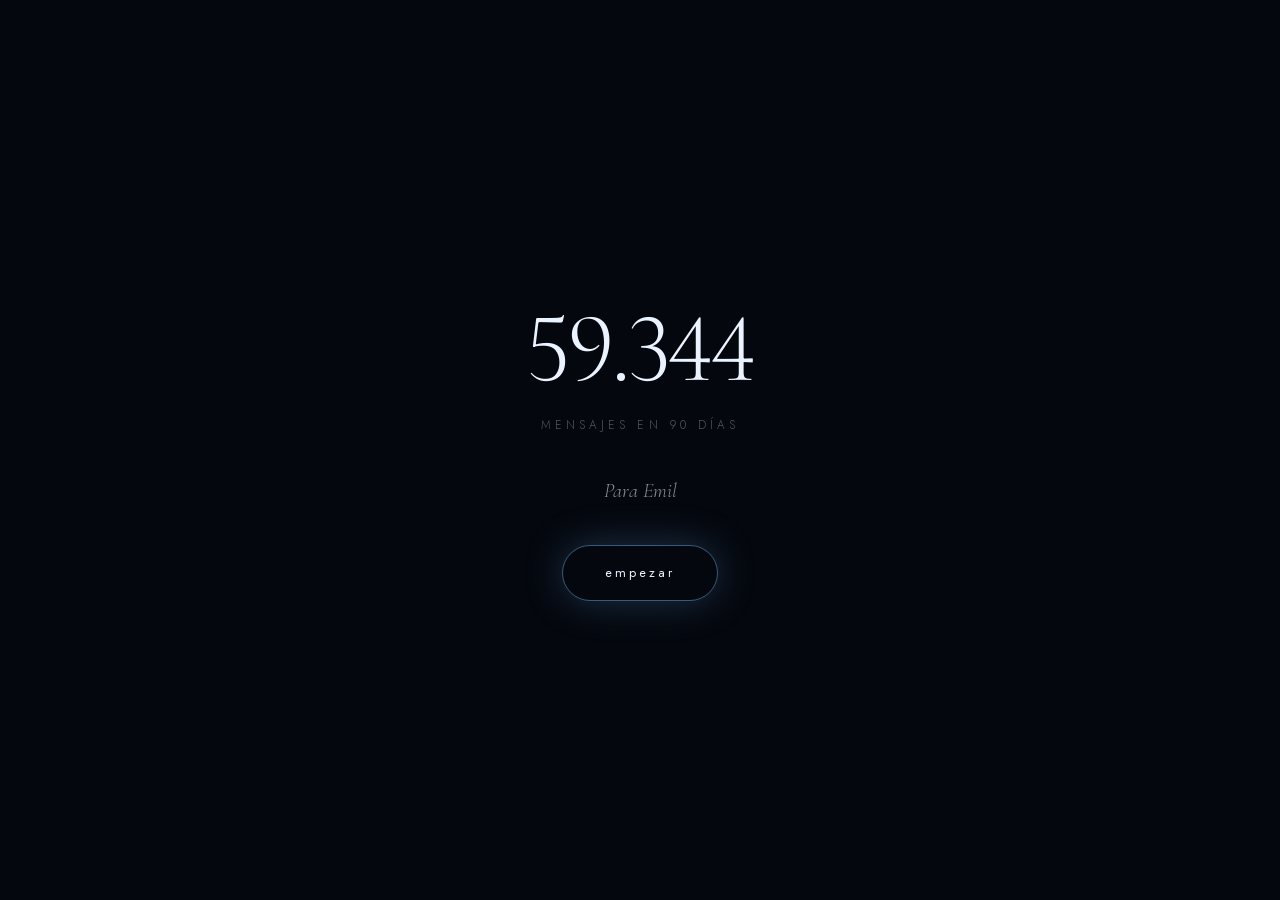
==== emil/90-dias/index.html @ 32dc2a20 "Nueva pieza emil/90-dias: la conversacion entera dibujada 59.344 mensajes en 90 dias, un punto por m" ====
<!DOCTYPE html>
<html lang="es">
<head>
<meta charset="utf-8">
<meta name="viewport" content="width=device-width, initial-scale=1, viewport-fit=cover">
<meta name="theme-color" content="#04070E">
<title>59.344</title>
<style>
@font-face{font-family:"Cormorant Garamond";font-style:normal;font-weight:300 500;font-display:block;src:url([data-uri]) format("woff2")}
@font-face{font-family:"Cormorant Garamond";font-style:italic;font-weight:300 500;font-display:block;src:url([data-uri]) format("woff2")}
@font-face{font-family:"Jost";font-style:normal;font-weight:300 500;font-display:block;src:url([data-uri]) format("woff2")}

/* ============================================================
   59.344 — 90 días de conversación, un punto por mensaje.
   Las cifras salen del export real del chat. El 19 de septiembre
   tiene su propio momento: es el único silencio largo que hay,
   y es el día que se vieron.
   ============================================================ */
:root{
  --negro:#04070E;
  --tinta:#EAF3FF;
  --azul:#6FB4F2;
  --azulclaro:#A8D4FF;
  --humo:rgba(234,243,255,.58);
  --tenue:rgba(234,243,255,.32);
  --serif:"Cormorant Garamond",Georgia,serif;
  --sans:"Jost",-apple-system,BlinkMacSystemFont,"Segoe UI",sans-serif;
}
*{box-sizing:border-box;margin:0;padding:0}
html,body{height:100%;overflow:hidden;background:var(--negro)}
body{
  color:var(--tinta);font-family:var(--sans);font-weight:300;
  /* Cormorant trae cifras de estilo antiguo por defecto y el 1 sale como «ı».
     Esta pieza es casi toda números: se fuerzan las altas. */
  font-variant-numeric:lining-nums;
  font-feature-settings:"lnum" 1,"onum" 0;
  -webkit-font-smoothing:antialiased;-webkit-tap-highlight-color:transparent;
  overscroll-behavior:none;
}
#lienzo{position:fixed;inset:0;width:100%;height:100%;display:block;z-index:1}

/* el aire azul del fondo */
#aire{
  position:fixed;inset:0;z-index:2;pointer-events:none;
  background:radial-gradient(70% 48% at 50% 44%, rgba(70,140,220,.16) 0%, rgba(70,140,220,0) 72%);
  opacity:0;transition:opacity 3s ease;
}
body.vivo #aire{opacity:1}
#marco{
  position:fixed;inset:0;z-index:3;pointer-events:none;
  background:radial-gradient(128% 90% at 50% 46%, rgba(4,7,14,0) 44%, rgba(4,7,14,.82) 100%);
}
#pieNegro{
  position:fixed;left:0;right:0;bottom:0;height:50vh;z-index:4;pointer-events:none;
  background:linear-gradient(180deg,rgba(4,7,14,0) 0%,rgba(4,7,14,.72) 44%,rgba(4,7,14,.94) 100%);
  opacity:0;transition:opacity 2s ease;
}
body.vivo #pieNegro{opacity:1}

/* ---------------- texto ---------------- */
#capa{
  position:fixed;inset:0;z-index:5;
  display:flex;align-items:center;justify-content:center;
  padding:calc(8vh + env(safe-area-inset-top)) 7vw calc(8vh + env(safe-area-inset-bottom));
  pointer-events:none;text-align:center;
}
.bloque{
  position:absolute;width:100%;max-width:31rem;
  opacity:0;visibility:hidden;
  transition:opacity .5s ease,visibility .5s;
}
.bloque.vivo{opacity:1;visibility:visible;transition:opacity 1.3s ease,visibility 1.3s}
.bloque[data-en]{transform:translateY(29vh)}
@media (max-height:700px){ .bloque[data-en]{transform:translateY(26vh)} }

.frase{
  font-family:var(--serif);font-weight:300;
  font-size:clamp(1.5rem,5.9vw,2.2rem);
  line-height:1.4;text-wrap:balance;
  text-shadow:0 2px 36px rgba(4,7,14,.9),0 0 80px rgba(4,7,14,.7);
}
.frase + .frase{margin-top:.48em}
.frase.suave{color:var(--humo)}
.frase.cita{font-style:italic;color:var(--azulclaro)}
.frase.grande{font-size:clamp(2.1rem,8.4vw,3rem);letter-spacing:-.015em}

/* ---------------- portada ---------------- */
#portada{pointer-events:auto;transition:opacity 1.3s ease,visibility 1.3s}
#portada .cifra{
  font-family:var(--serif);font-weight:300;
  font-size:clamp(3.6rem,17vw,6.2rem);line-height:1;letter-spacing:-.03em;
}
#portada .bajo{margin-top:1.1rem;font-size:.74rem;letter-spacing:.34em;color:var(--tenue)}
#portada .para{
  margin-top:2.8rem;font-family:var(--serif);font-style:italic;
  font-size:clamp(1.05rem,4.4vw,1.28rem);color:var(--humo);
}
#empezar{
  margin-top:2.6rem;font-family:var(--sans);font-size:.8rem;letter-spacing:.24em;
  color:var(--tinta);background:transparent;
  border:1px solid rgba(111,180,242,.42);border-radius:999px;
  padding:1.1rem 2.6rem;min-height:54px;cursor:pointer;position:relative;
  transition:border-color .5s,background .5s,transform .3s;
}
#empezar::after{
  content:"";position:absolute;inset:0;border-radius:999px;
  box-shadow:0 0 42px rgba(111,180,242,.26);animation:pulso 4.5s ease-in-out infinite;
}
@keyframes pulso{0%,100%{opacity:.3}50%{opacity:1}}
#empezar:hover,#empezar:focus-visible{border-color:var(--azul);background:rgba(111,180,242,.08)}
#empezar:active{transform:scale(.985)}

/* ---------------- pista ---------------- */
#pista{
  position:fixed;left:0;right:0;z-index:7;
  bottom:calc(1.8rem + env(safe-area-inset-bottom));
  text-align:center;pointer-events:none;opacity:0;transition:opacity .9s ease;
}
body.tocable #pista{opacity:1}
#pista span{
  font-size:.64rem;letter-spacing:.3em;color:var(--tenue);
  animation:respirar 2.8s ease-in-out infinite;
}
@keyframes respirar{0%,100%{opacity:.45}50%{opacity:1}}

:focus-visible{outline:1px solid rgba(111,180,242,.8);outline-offset:5px}

@media (prefers-reduced-motion: reduce){
  #empezar::after,#pista span{animation:none}
  .bloque{transition-duration:.3s}
}
</style>
</head>
<body>

<canvas id="lienzo"></canvas>
<div id="aire"></div>
<div id="pieNegro"></div>
<div id="marco"></div>

<div id="capa">
  <div class="bloque vivo" id="portada">
    <div class="cifra">59.344</div>
    <div class="bajo">MENSAJES EN 90 DÍAS</div>
    <div class="para">Para Emil</div>
    <button id="empezar">empezar</button>
  </div>

  <div class="bloque" data-en="1"><p class="frase">Cada punto de ahí arriba es un mensaje nuestro.</p></div>
  <div class="bloque" data-en="2"><p class="frase">Noventa columnas. Noventa días.</p><p class="frase suave">Desde el 11 de julio.</p></div>
  <div class="bloque" data-en="3"><p class="frase">Todo empezó un sábado, a las 10:44 de la noche.</p><p class="frase cita">«Hola lindo»</p></div>
  <div class="bloque" data-en="4"><p class="frase">El 20 de julio hablamos 1.806 veces.</p><p class="frase suave">En un solo día.</p></div>
  <div class="bloque" data-en="5"><p class="frase">73 de las 90 noches se nos hicieron de madrugada.</p><p class="frase suave">La más larga terminó a las 5:27.</p></div>
  <div class="bloque" data-en="6"><p class="frase">Y después está este día.</p></div>
  <div class="bloque" data-en="7"><p class="frase">El silencio más largo de los 90 días empieza aquí.</p><p class="frase suave">19 de septiembre, 2:37 de la tarde.</p></div>
  <div class="bloque" data-en="8"><p class="frase">23 horas y media sin escribirnos ni una sola vez.</p></div>
  <div class="bloque" data-en="9"><p class="frase">Nunca estuvimos tan callados.</p><p class="frase suave">Porque por fin estábamos juntos.</p></div>
  <div class="bloque" data-en="10"><p class="frase grande">19 de septiembre</p><p class="frase suave">Un sábado empezó todo. Y un sábado dejamos de escribirnos para mirarnos.</p></div>
  <div class="bloque" data-en="11"><p class="frase">Tú me dices rey 965 veces.</p><p class="frase suave">Yo te digo mi amor 953. Casi empatados.</p></div>
  <div class="bloque" data-en="12"><p class="frase">Tú te ríes hahaha. Yo jsjsjs.</p><p class="frase suave">En 90 días no lo hemos hecho al revés ni una vez.</p></div>
  <div class="bloque" data-en="13"><p class="frase grande">90 de 90</p><p class="frase suave">Ni un solo día sin hablarnos.</p></div>
  <div class="bloque" data-en="14"><p class="frase">Para Emil.</p><p class="frase suave">19.09.2026</p></div>
</div>

<div id="pista"><span>toca para seguir</span></div>

<script>
const DIAS = [120, 621, 1182, 1025, 1377, 1120, 1408, 1297, 787, 1806, 1239, 1210, 846, 918, 767, 473, 1121, 1160, 1052, 972, 679, 656, 825, 916, 898, 858, 783, 930, 686, 610, 589, 1042, 998, 517, 879, 485, 663, 625, 494, 353, 474, 658, 494, 872, 545, 287, 366, 371, 479, 593, 478, 255, 224, 234, 300, 416, 374, 418, 1059, 728, 497, 552, 470, 499, 616, 452, 236, 307, 436, 332, 582, 477, 439, 417, 660, 513, 561, 808, 689, 814, 405, 407, 409, 625, 919, 491, 569, 246, 254, 50];
const MAD = [0, 166, 175, 94, 17, 123, 316, 160, 88, 532, 1, 251, 5, 59, 31, 4, 170, 54, 236, 98, 2, 0, 28, 185, 3, 262, 153, 202, 89, 38, 4, 36, 195, 22, 146, 5, 24, 223, 1, 57, 88, 4, 76, 4, 24, 0, 5, 3, 1, 101, 14, 7, 0, 5, 40, 9, 1, 2, 161, 384, 9, 4, 7, 110, 99, 112, 64, 0, 55, 9, 7, 0, 0, 0, 89, 0, 0, 0, 9, 245, 0, 0, 0, 40, 77, 48, 221, 0, 0, 0];

</script>
<script>
(function(){
'use strict';
const lento = matchMedia('(prefers-reduced-motion: reduce)').matches;
const NOVIOS = 70, PRIMERO = 0, ALTO = 9;

const c = document.getElementById('lienzo');
const g = c.getContext('2d');
let W=0,H=0,DPR=1;

/* ---------- azar con semilla: el paisaje sale igual siempre ---------- */
let _s = 20260919;
const az = () => { _s = (_s*1664525 + 1013904223) % 4294967296; return _s/4294967296; };
const ent = (a,b) => a + az()*(b-a);
const fac = t => t<.5 ? 4*t*t*t : 1-Math.pow(-2*t+2,3)/2;

/* ---------- el paisaje ---------- */
let puntos, rango = [], paisaje, capaNoche = null, base=0, altoMax=0, pasoX=0, punto=1;
const MAX = Math.max.apply(null, DIAS);
const TOTAL = DIAS.reduce((a,b)=>a+b,0);

function medir(){
  DPR = Math.min(window.devicePixelRatio || 1, 2);
  W = window.innerWidth; H = window.innerHeight;
  c.width = Math.round(W*DPR); c.height = Math.round(H*DPR);
}

function construir(){
  medir();
  _s = 20260919;
  const margen = W*0.055;
  pasoX  = (W - margen*2) / DIAS.length;
  base   = H*0.70;
  altoMax= H*0.44;
  punto  = Math.max(1, Math.round(Math.min(W,H)*0.0022));

  puntos = new Float32Array(TOTAL*2);
  rango = []; let k = 0;
  for (let i=0;i<DIAS.length;i++){
    const n = DIAS[i], alto = (n/MAX)*altoMax;
    const cx = margen + i*pasoX + pasoX*0.5;
    rango.push([k, k+n]);
    for (let j=0;j<n;j++){
      puntos[k*2]   = cx + (az()-0.5)*pasoX*0.78;
      puntos[k*2+1] = base - az()*alto;
      k++;
    }
  }
  paisaje = document.createElement('canvas');
  paisaje.width = c.width; paisaje.height = c.height;
  capaNoche = null;
}

function tono(y, a){
  /* el color sube con la altura: abajo azul hondo, arriba casi blanco */
  const p = Math.min(Math.max((base - y)/altoMax, 0), 1);
  const r = Math.round(40 + p*140), v = Math.round(105 + p*105), b = Math.round(170 + p*85);
  return 'rgba('+r+','+v+','+b+','+a+')';
}

/* dibuja los puntos [desde,hasta) en un contexto dado */
function sembrar(x, desde, hasta, alfa, grueso){
  const s = punto * (grueso||1) * DPR;
  for (let i=desde;i<hasta;i++){
    const px = puntos[i*2]*DPR, py = puntos[i*2+1]*DPR;
    x.fillStyle = tono(puntos[i*2+1], alfa);
    x.fillRect(px, py, s, s);
  }
}

function capaDeNoche(){
  if (capaNoche) return capaNoche;
  capaNoche = document.createElement('canvas');
  capaNoche.width = c.width; capaNoche.height = c.height;
  const x = capaNoche.getContext('2d');
  for (let i=0;i<MAD.length;i++){
    if (!MAD[i]) continue;
    const [a,b] = rango[i];
    sembrar(x, a, b, 0.95, 1.5);
  }
  return capaNoche;
}

/* ---------- las flores favoritas de Emil: lirios azules y hortensias ---------- */
const PALETAS = [
  { base:'#1E5FA8', medio:'#5B9BE0', punta:'#DCEEFF', polen:'#0E3A6B' },
  { base:'#2A6FBF', medio:'#78B2EC', punta:'#EAF5FF', polen:'#13457A' },
  { base:'#4C86C4', medio:'#A3CBEF', punta:'#FFFFFF', polen:'#1C4F86' },
];
function trazarPetalo(x, R, an, punta){
  x.beginPath(); x.moveTo(0,0);
  if (punta === 'punta'){
    x.bezierCurveTo( an*1.02,-R*0.30,  an*0.74,-R*0.74, 0,-R);
    x.bezierCurveTo(-an*0.74,-R*0.74, -an*1.02,-R*0.30, 0,0);
  } else {
    x.bezierCurveTo( an*1.20,-R*0.16,  an*1.06,-R*0.92, 0,-R*0.99);
    x.bezierCurveTo(-an*1.06,-R*0.92, -an*1.20,-R*0.16, 0,0);
  }
  x.closePath();
}
function pintarPetalo(x,R,an,punta,p,giro){
  x.save(); x.rotate(giro);
  const gr = x.createLinearGradient(0,0,0,-R);
  gr.addColorStop(0,p.base); gr.addColorStop(.42,p.medio); gr.addColorStop(1,p.punta);
  trazarPetalo(x,R,an,punta); x.fillStyle=gr; x.fill();
  const l = x.createLinearGradient(0,0,0,-R);
  l.addColorStop(0,'rgba(255,255,255,0)'); l.addColorStop(.55,'rgba(255,255,255,.32)');
  l.addColorStop(1,'rgba(255,255,255,0)');
  x.strokeStyle=l; x.lineWidth=Math.max(1,R*0.035); x.lineCap='round';
  x.beginPath(); x.moveTo(0,-R*0.10); x.lineTo(0,-R*0.86); x.stroke();
  trazarPetalo(x,R,an,punta);
  x.strokeStyle='rgba(226,241,255,.26)'; x.lineWidth=Math.max(1,R*0.018); x.stroke();
  x.restore();
}
function crearFlores(){
  const S=256, m=S/2, salida=[];
  const hacer = f => { const o=document.createElement('canvas'); o.width=o.height=S;
                       const x=o.getContext('2d'); x.translate(m,m); f(x); return o; };
  const aureola = (x,r) => {
    const gr=x.createRadialGradient(0,0,r*0.25,0,0,r);
    gr.addColorStop(0,'rgba(150,200,255,.16)'); gr.addColorStop(1,'rgba(150,200,255,0)');
    x.beginPath(); x.arc(0,0,r,0,6.2832); x.fillStyle=gr; x.fill();
  };
  const centro = (x,r,p) => {
    const gr=x.createRadialGradient(0,0,0,0,0,r);
    gr.addColorStop(0,'#FFFFFF'); gr.addColorStop(.45,p.punta);
    gr.addColorStop(1,'rgba(220,238,255,0)');
    x.beginPath(); x.arc(0,0,r,0,6.2832); x.fillStyle=gr; x.fill();
  };
  // lirios azules: seis tépalos en dos coronas
  for (let v=0;v<2;v++){
    const p = PALETAS[v];
    salida.push(hacer(x => {
      aureola(x, m*0.96);
      const R=m*0.92, an=m*0.21;
      for (let i=0;i<3;i++) pintarPetalo(x,R,an,'punta',p,(i/3)*6.2832+Math.PI/3);
      for (let i=0;i<3;i++) pintarPetalo(x,R*0.94,an*1.06,'punta',p,(i/3)*6.2832);
      centro(x,R*0.19,p);
      for (let i=0;i<6;i++){
        x.save(); x.rotate((i/6)*6.2832+0.4);
        x.strokeStyle='rgba(240,250,255,.7)'; x.lineWidth=Math.max(1,R*0.016);
        x.beginPath(); x.moveTo(0,0); x.quadraticCurveTo(R*0.10,-R*0.24,R*0.04,-R*0.40); x.stroke();
        x.beginPath(); x.ellipse(R*0.04,-R*0.40,R*0.045,R*0.025,.6,0,6.2832);
        x.fillStyle=p.polen; x.fill(); x.restore();
      }
    }));
  }
  // hortensias: cuatro pétalos anchos
  for (let v=0;v<2;v++){
    const p = PALETAS[(v+1)%3];
    salida.push(hacer(x => {
      aureola(x, m*0.88);
      const R=m*0.76, an=m*0.38;
      for (let i=0;i<4;i++) pintarPetalo(x,R,an,'redonda',p,(i/4)*6.2832+0.78);
      centro(x,R*0.19,p);
    }));
  }
  // una de cinco, para variar
  salida.push(hacer(x => {
    const p = PALETAS[2];
    aureola(x, m*0.9);
    const R=m*0.80, an=m*0.30;
    for (let i=0;i<5;i++) pintarPetalo(x,R,an,'redonda',p,(i/5)*6.2832+0.3);
    centro(x,R*0.24,p);
  }));
  return salida;
}
let HOJAS = [];

/* ---------- estado ---------- */
let cam={x:0,y:0,z:1}, camObj={x:0,y:0,z:1};
let dibujado = 0;              // cuántos puntos hay ya sembrados en el paisaje
let resaltado = -1, resalte = 0, resalteObj = 0;
let brilloNoche = 0, brilloNocheObj = 0;
let brilloTodo = 0, brilloTodoObj = 0;
let bajon = 1, bajonObj = 1;   // cuánto se apaga el paisaje
let volando = [], flores = [], ahora = 0;

function arrancar(){
  construir();
  HOJAS = crearFlores();
  requestAnimationFrame(bucle);
}
addEventListener('resize', () => {
  const haFlorecido = flores.length > 0;
  construir(); dibujado = TOTAL;
  const x = paisaje.getContext('2d'); sembrar(x, 0, TOTAL, 0.85);
  if (haFlorecido) flores.forEach(f => { f.x = Math.min(f.x, W*0.94); });
});

function bucle(ts){
  ahora = ts;
  g.setTransform(DPR,0,0,DPR,0,0);
  g.fillStyle = '#04070E'; g.fillRect(0,0,W,H);

  cam.z += (camObj.z-cam.z)*0.016; cam.x += (camObj.x-cam.x)*0.016; cam.y += (camObj.y-cam.y)*0.016;
  resalte += (resalteObj-resalte)*0.045;
  brilloNoche += (brilloNocheObj-brilloNoche)*0.03;
  brilloTodo  += (brilloTodoObj-brilloTodo)*0.025;
  bajon += (bajonObj-bajon)*0.03;

  g.save();
  g.translate(W/2 + cam.x, H/2 + cam.y);
  g.scale(cam.z, cam.z);
  g.translate(-W/2, -H/2);

  /* el paisaje, ya sembrado, se estampa de una vez */
  g.globalAlpha = bajon * (0.93 + 0.07*Math.sin(ahora/2600));
  g.drawImage(paisaje, 0, 0, W, H);
  g.globalAlpha = 1;

  if (brilloNoche > 0.01){
    g.globalAlpha = brilloNoche; g.globalCompositeOperation = 'lighter';
    g.drawImage(capaDeNoche(), 0, 0, W, H);
    g.globalCompositeOperation = 'source-over'; g.globalAlpha = 1;
  }
  if (brilloTodo > 0.01){
    g.globalAlpha = brilloTodo; g.globalCompositeOperation = 'lighter';
    g.drawImage(paisaje, 0, 0, W, H);
    g.globalCompositeOperation = 'source-over'; g.globalAlpha = 1;
  }
  /* la columna que toca, encendida */
  if (resaltado >= 0 && resalte > 0.01){
    const [a,b] = rango[resaltado];
    const s = punto*1.8;
    g.fillStyle = 'rgba(226,242,255,'+resalte+')';
    for (let i=a;i<b;i++) g.fillRect(puntos[i*2], puntos[i*2+1], s, s);
  }

  /* los puntos que suben a florecer */
  for (const v of volando){
    const p = Math.min((ahora - v.t0)/v.dur, 1);
    if (p <= 0) continue;
    const e = fac(p);
    const x = v.x0 + (v.x1-v.x0)*e;
    const y = v.y0 + (v.y1-v.y0)*e - Math.sin(p*Math.PI)*H*0.12;
    g.globalAlpha = (p < 1 ? 1 : 0) * (floresFuera ? Math.max(0, 1-(ahora-floresFuera)/900) : 1);
    g.fillStyle = 'rgba(226,242,255,.9)';
    g.fillRect(x, y, punto*1.6, punto*1.6);
    g.globalAlpha = 1;
  }
  /* y las flores que se abren al llegar */
  for (const f of flores){
    const p = Math.min((ahora - f.t0)/f.dur, 1);
    if (p <= 0) continue;
    const e = fac(p);
    const lado = f.tam * (0.2 + 0.8*e);
    const im = HOJAS[f.i];
    const yendo = floresFuera ? Math.max(0, 1 - (ahora - floresFuera)/1500) : 1;
    if (yendo <= 0) continue;
    g.save();
    g.globalAlpha = Math.min(e*1.4, 1) * f.op * yendo;
    g.translate(f.x, f.y + Math.sin(ahora/1500 + f.fase)*3);
    g.rotate(f.rot + (1-e)*0.8);
    g.drawImage(im, -lado/2, -lado/2, lado, lado);
    g.restore();
  }
  g.globalAlpha = 1;
  g.restore();

  if (inicio >= 0) revisar(ahora - inicio);
  requestAnimationFrame(bucle);
}

/* ============================================================
   GUIÓN — las frases pasan al tocar; lo que corre solo es la
   siembra del paisaje y la floración del 19 de septiembre.
   ============================================================ */
const bloques = [...document.querySelectorAll('.bloque[data-en]')];
const portada = document.getElementById('portada');
const cuerpo  = document.body;

let inicio = -1;
const marcas = [];
const en = (ms, fn) => marcas.push({ ms, fn, hecho:false });
function revisar(t){ for (const m of marcas) if (!m.hecho && t >= m.ms){ m.hecho = true; m.fn(); } }

/* la frase que sale y la que entra no pueden cruzarse */
let relevo = null;
function mostrar(n){
  bloques.forEach(b => b.classList.remove('vivo'));
  clearTimeout(relevo);
  if (!n) return;
  relevo = setTimeout(() => {
    const b = bloques.find(x => +x.dataset.en === n);
    if (b) b.classList.add('vivo');
  }, 620);
}
const tocable = si => cuerpo.classList.toggle('tocable', si);

/* ---------- la siembra: el paisaje se dibuja de izquierda a derecha ---------- */
function sembrarTodo(){
  const x = paisaje.getContext('2d');
  const porCuadro = Math.ceil(TOTAL / (lento ? 6 : 64));
  (function paso(){
    const fin = Math.min(dibujado + porCuadro, TOTAL);
    sembrar(x, dibujado, fin, 0.85);
    dibujado = fin;
    if (dibujado < TOTAL) requestAnimationFrame(paso);
  })();
}

function resaltar(i){ resaltado = i; resalte = 0; resalteObj = 1; }

/* pone una columna en el centro de la pantalla, con zoom */
function mirarColumna(i, z){
  const colX = (W*0.055) + i*pasoX + pasoX*0.5;
  const colY = base - (DIAS[i]/MAX)*altoMax*0.5;
  camObj.z = z;
  camObj.x = -z*(colX - W/2);
  camObj.y = -z*(colY - H/2) + H*0.06;
}
function volverAtras(){ camObj.z = 1; camObj.x = 0; camObj.y = 0; }

/* ---------- la floración del 19 de septiembre ---------- */
let floresFuera = 0;
function florecer(){
  const [a,b] = rango[NOVIOS];
  const n = b - a;
  const cuantas = W < 420 ? 54 : 74;
  const cx = W/2, cy = H*0.37;
  /* el ramo se ata al hueco que queda por encima del texto; con un radio
     atado solo a min(W,H) en pantalla ancha se comía las frases */
  const radio = Math.min(W*0.44, H*0.30);

  /* se recoge la cámara para que quepa el ramo entero */
  camObj.z = 1; camObj.x = 0; camObj.y = 0;
  bajonObj = 0.10;

  /* Espiral de ángulo áureo: reparte parejo desde el centro hacia fuera, que
     es como se ve un ramo. Con una espiral normal salía una coma torcida. */
  const destinos = [];
  for (let k=0;k<cuantas;k++){
    const ang = k*2.39996 + 0.7;
    const r = radio*Math.sqrt((k+0.6)/cuantas);
    destinos.push({ x: cx + Math.cos(ang)*r, y: cy + Math.sin(ang)*r*0.88 });
  }

  const usados = Math.min(n, 260);
  for (let k=0;k<usados;k++){
    const idx = a + Math.floor(k*(n/usados));
    const esFlor = k < cuantas;
    const d = esFlor ? destinos[k]
                     : { x: cx + ent(-radio*1.25, radio*1.25), y: cy + ent(-radio*1.1, radio*1.1) };
    const espera = (esFlor ? (k/cuantas)*2100 : ent(0, 2400));
    const dur = ent(1300, 2000);
    volando.push({ x0:puntos[idx*2], y0:puntos[idx*2+1], x1:d.x, y1:d.y,
                   t0: ahora + espera, dur });
    if (esFlor){
      const lejos = Math.hypot(d.x-cx, d.y-cy)/radio;
      flores.push({
        i: Math.floor(az()*HOJAS.length),
        x: d.x, y: d.y, rot: ent(-0.5,0.5), fase: az()*6.2832,
        tam: radio * (0.48 - lejos*0.21) * ent(0.86,1.14),
        op: 0.82 + (1-lejos)*0.18,
        t0: ahora + espera + dur*0.82, dur: ent(900, 1500),
      });
    }
  }
}

/* ---------- el paso a paso ---------- */
let paso = 0, esperando = false, cerrojo = false;
const P = lento ? 0.4 : 1;
const T = ms => Math.round(ms*P);

const pasos = [
  () => mostrar(2),
  () => { resaltar(PRIMERO); mostrar(3); },
  () => { resaltar(ALTO);    mostrar(4); },
  () => { resalteObj = 0; brilloNocheObj = 1; mostrar(5); },
  () => { brilloNocheObj = 0; bajonObj = 0.30; mirarColumna(NOVIOS, 1.8); resaltar(NOVIOS); mostrar(6); },
  () => mostrar(7),
  () => mostrar(8),
  () => mostrar(9),
  () => {                                   // el momento
    mostrar(0); tocable(false); resalteObj = 0; florecer();
    setTimeout(() => { mostrar(10); tocable(true); }, T(4200));
  },
  () => mostrar(11),
  () => mostrar(12),
  () => {                                   // se recoge el ramo y se enciende todo
    mostrar(0); tocable(false);
    floresFuera = ahora; volverAtras(); bajonObj = 1;
    setTimeout(() => { brilloTodoObj = 1; mostrar(13); tocable(true); }, T(1700));
  },
  () => { mostrar(14); tocable(false); },
];

function avanzar(){
  if (!esperando || cerrojo || paso >= pasos.length) return;
  cerrojo = true; setTimeout(() => { cerrojo = false; }, 760);
  pasos[paso++]();
}

document.getElementById('empezar').addEventListener('click', () => {
  portada.classList.remove('vivo');
  cuerpo.classList.add('vivo');
  inicio = ahora;
  sembrarTodo();
});
en(T(2400), () => { mostrar(1); esperando = true; tocable(true); });

document.addEventListener('click', e => {
  if (e.target.closest('#empezar')) return;
  avanzar();
});
document.addEventListener('keydown', e => {
  if (e.key === ' ' || e.key === 'Enter' || e.key === 'ArrowRight'){ e.preventDefault(); avanzar(); }
});

arrancar();
})();
</script>
</body>
</html>
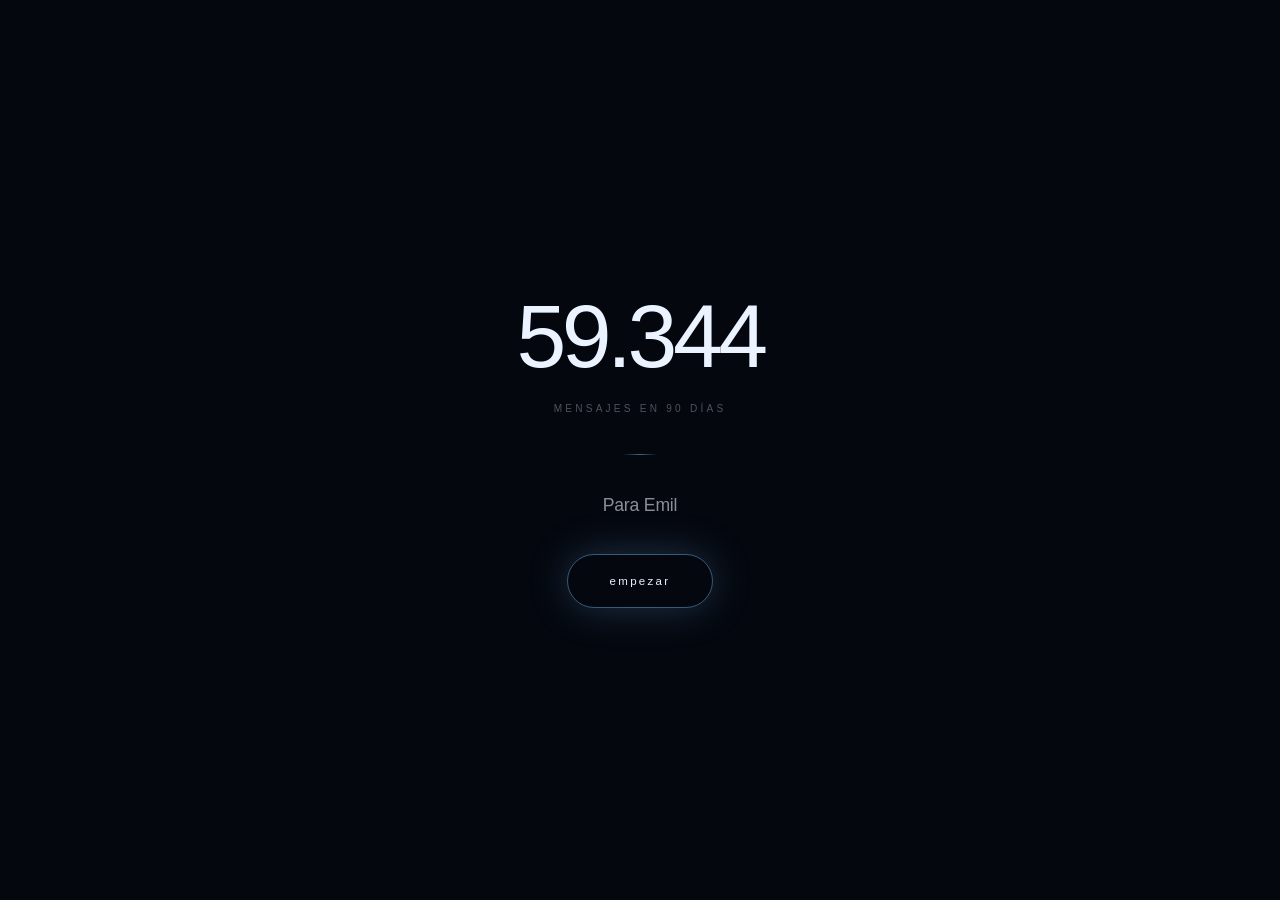
==== commit 3909b6b0: "90-dias: tipografia de Apple y mano mas ligera Fuera las fuentes incrustadas. Ahora usa la del siste" ====
--- a/emil/90-dias/index.html
+++ b/emil/90-dias/index.html
@@ -6,9 +6,9 @@
 <meta name="theme-color" content="#04070E">
 <title>59.344</title>
 <style>
-@font-face{font-family:"Cormorant Garamond";font-style:normal;font-weight:300 500;font-display:block;src:url([data-uri]) format("woff2")}
-@font-face{font-family:"Cormorant Garamond";font-style:italic;font-weight:300 500;font-display:block;src:url([data-uri]) format("woff2")}
-@font-face{font-family:"Jost";font-style:normal;font-weight:300 500;font-display:block;src:url([data-uri]) format("woff2")}
+/* Tipografía del sistema: en iPhone y en Mac esto ES San Francisco, la de
+   Apple. No se incrusta nada — ni 51 KB de descarga ni el parpadeo de la
+   letra cambiando al cargar — y se ve exactamente como una app suya. */
 
 /* ============================================================
    59.344 — 90 días de conversación, un punto por mensaje.
@@ -23,17 +23,15 @@
   --azulclaro:#A8D4FF;
   --humo:rgba(234,243,255,.58);
   --tenue:rgba(234,243,255,.32);
-  --serif:"Cormorant Garamond",Georgia,serif;
-  --sans:"Jost",-apple-system,BlinkMacSystemFont,"Segoe UI",sans-serif;
+  --sf:-apple-system,BlinkMacSystemFont,"SF Pro Display","SF Pro Text",
+       "Helvetica Neue",Helvetica,Arial,sans-serif;
 }
 *{box-sizing:border-box;margin:0;padding:0}
 html,body{height:100%;overflow:hidden;background:var(--negro)}
 body{
-  color:var(--tinta);font-family:var(--sans);font-weight:300;
-  /* Cormorant trae cifras de estilo antiguo por defecto y el 1 sale como «ı».
-     Esta pieza es casi toda números: se fuerzan las altas. */
+  color:var(--tinta);font-family:var(--sf);font-weight:300;
+  /* la pieza es casi toda números: cifras altas, pase lo que pase */
   font-variant-numeric:lining-nums;
-  font-feature-settings:"lnum" 1,"onum" 0;
   -webkit-font-smoothing:antialiased;-webkit-tap-highlight-color:transparent;
   overscroll-behavior:none;
 }
@@ -74,29 +72,40 @@
 @media (max-height:700px){ .bloque[data-en]{transform:translateY(26vh)} }
 
 .frase{
-  font-family:var(--serif);font-weight:300;
-  font-size:clamp(1.5rem,5.9vw,2.2rem);
-  line-height:1.4;text-wrap:balance;
+  font-family:var(--sf);font-weight:300;
+  font-size:clamp(1.3rem,5vw,1.72rem);
+  line-height:1.5;letter-spacing:-.016em;text-wrap:balance;
   text-shadow:0 2px 36px rgba(4,7,14,.9),0 0 80px rgba(4,7,14,.7);
 }
-.frase + .frase{margin-top:.48em}
-.frase.suave{color:var(--humo)}
-.frase.cita{font-style:italic;color:var(--azulclaro)}
-.frase.grande{font-size:clamp(2.1rem,8.4vw,3rem);letter-spacing:-.015em}
+.frase + .frase{margin-top:.62em}
+.frase.suave{color:var(--humo);font-weight:300}
+.frase.cita{color:var(--azulclaro);font-weight:400}
+.frase.grande{
+  font-size:clamp(2rem,7.6vw,2.7rem);font-weight:200;
+  letter-spacing:-.035em;line-height:1.14;
+}
 
 /* ---------------- portada ---------------- */
 #portada{pointer-events:auto;transition:opacity 1.3s ease,visibility 1.3s}
 #portada .cifra{
-  font-family:var(--serif);font-weight:300;
-  font-size:clamp(3.6rem,17vw,6.2rem);line-height:1;letter-spacing:-.03em;
-}
-#portada .bajo{margin-top:1.1rem;font-size:.74rem;letter-spacing:.34em;color:var(--tenue)}
+  font-family:var(--sf);font-weight:200;
+  font-size:clamp(3.4rem,16vw,5.6rem);line-height:1;letter-spacing:-.05em;
+}
+#portada .bajo{
+  margin-top:1.3rem;font-size:.63rem;font-weight:500;
+  letter-spacing:.32em;color:var(--tenue);
+}
+/* un filete finísimo: el gesto de que esto viene envuelto */
+#portada .filete{
+  width:2.2rem;height:1px;margin:2.5rem auto 0;
+  background:linear-gradient(90deg,rgba(111,180,242,0),rgba(111,180,242,.55),rgba(111,180,242,0));
+}
 #portada .para{
-  margin-top:2.8rem;font-family:var(--serif);font-style:italic;
-  font-size:clamp(1.05rem,4.4vw,1.28rem);color:var(--humo);
+  margin-top:2.5rem;font-size:clamp(.98rem,4vw,1.1rem);
+  font-weight:300;color:var(--humo);letter-spacing:-.01em;
 }
 #empezar{
-  margin-top:2.6rem;font-family:var(--sans);font-size:.8rem;letter-spacing:.24em;
+  margin-top:2.4rem;font-family:var(--sf);font-size:.72rem;font-weight:500;letter-spacing:.2em;
   color:var(--tinta);background:transparent;
   border:1px solid rgba(111,180,242,.42);border-radius:999px;
   padding:1.1rem 2.6rem;min-height:54px;cursor:pointer;position:relative;
@@ -118,7 +127,7 @@
 }
 body.tocable #pista{opacity:1}
 #pista span{
-  font-size:.64rem;letter-spacing:.3em;color:var(--tenue);
+  font-size:.6rem;font-weight:500;letter-spacing:.28em;color:var(--tenue);
   animation:respirar 2.8s ease-in-out infinite;
 }
 @keyframes respirar{0%,100%{opacity:.45}50%{opacity:1}}
@@ -142,6 +151,7 @@
   <div class="bloque vivo" id="portada">
     <div class="cifra">59.344</div>
     <div class="bajo">MENSAJES EN 90 DÍAS</div>
+    <div class="filete"></div>
     <div class="para">Para Emil</div>
     <button id="empezar">empezar</button>
   </div>
@@ -203,7 +213,7 @@
   pasoX  = (W - margen*2) / DIAS.length;
   base   = H*0.70;
   altoMax= H*0.44;
-  punto  = Math.max(1, Math.round(Math.min(W,H)*0.0022));
+  punto  = Math.max(1, Math.round(Math.min(W,H)*0.0019));
 
   puntos = new Float32Array(TOTAL*2);
   rango = []; let k = 0;
@@ -225,7 +235,7 @@
 function tono(y, a){
   /* el color sube con la altura: abajo azul hondo, arriba casi blanco */
   const p = Math.min(Math.max((base - y)/altoMax, 0), 1);
-  const r = Math.round(40 + p*140), v = Math.round(105 + p*105), b = Math.round(170 + p*85);
+  const r = Math.round(52 + p*150), v = Math.round(120 + p*108), b = Math.round(186 + p*69);
   return 'rgba('+r+','+v+','+b+','+a+')';
 }
 
@@ -364,8 +374,8 @@
   g.setTransform(DPR,0,0,DPR,0,0);
   g.fillStyle = '#04070E'; g.fillRect(0,0,W,H);
 
-  cam.z += (camObj.z-cam.z)*0.016; cam.x += (camObj.x-cam.x)*0.016; cam.y += (camObj.y-cam.y)*0.016;
-  resalte += (resalteObj-resalte)*0.045;
+  cam.z += (camObj.z-cam.z)*0.011; cam.x += (camObj.x-cam.x)*0.011; cam.y += (camObj.y-cam.y)*0.011;
+  resalte += (resalteObj-resalte)*0.032;
   brilloNoche += (brilloNocheObj-brilloNoche)*0.03;
   brilloTodo  += (brilloTodoObj-brilloTodo)*0.025;
   bajon += (bajonObj-bajon)*0.03;
@@ -393,8 +403,8 @@
   /* la columna que toca, encendida */
   if (resaltado >= 0 && resalte > 0.01){
     const [a,b] = rango[resaltado];
-    const s = punto*1.8;
-    g.fillStyle = 'rgba(226,242,255,'+resalte+')';
+    const s = punto*1.6;
+    g.fillStyle = 'rgba(214,236,255,'+(resalte*0.92)+')';
     for (let i=a;i<b;i++) g.fillRect(puntos[i*2], puntos[i*2+1], s, s);
   }
 
